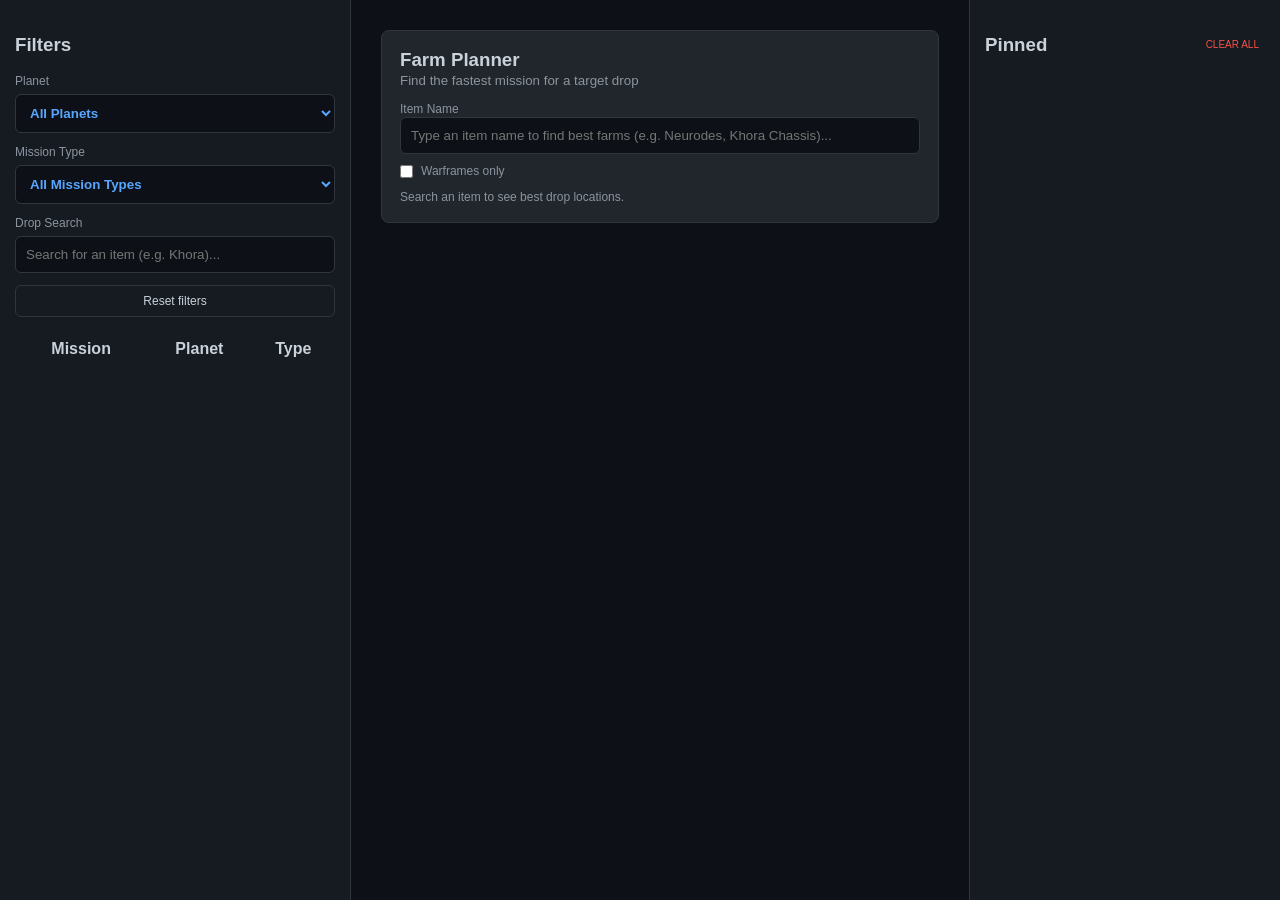
==== index.html @ 7a79e1da "Add warframe-only planner search toggle" ====
<!DOCTYPE html>
<html lang="en">
<head>
  <meta charset="UTF-8">
  <meta name="viewport" content="width=device-width, initial-scale=1.0">
  <title>Warframe Drop Explorer</title>

  <script src="https://code.jquery.com/jquery-3.6.0.min.js"></script>
  <link rel="stylesheet" href="https://cdn.datatables.net/1.13.6/css/jquery.dataTables.min.css">
  <script src="https://cdn.datatables.net/1.13.6/js/jquery.dataTables.min.js"></script>

  <link rel="stylesheet" href="style.css">
</head>
<body>
  <aside class="panel-left">
    <h3>Filters</h3>

    <label for="planetFilter" class="input-label">Planet</label>
    <select id="planetFilter">
      <option value="All">All Planets</option>
    </select>

    <label for="typeFilter" class="input-label">Mission Type</label>
    <select id="typeFilter">
      <option value="All">All Mission Types</option>
    </select>

    <label for="itemSearch" class="input-label">Drop Search</label>
    <input
      type="text"
      id="itemSearch"
      class="search-input"
      placeholder="Search for an item (e.g. Khora)..."
    >
    <button id="resetFilters" class="secondary-btn">Reset filters</button>
    <div id="resultCount" class="result-count"></div>

    <table id="locationTable" class="display location-table">
      <thead>
        <tr>
          <th>Mission</th>
          <th>Planet</th>
          <th>Type</th>
        </tr>
      </thead>
      <tbody></tbody>
    </table>
  </aside>

  <main class="panel-main">
    <div class="planner-card">
      <div class="planner-header">
        <h3>Farm Planner</h3>
        <small>Find the fastest mission for a target drop</small>
      </div>
      <label for="plannerSearch" class="input-label">Item Name</label>
      <input
        type="text"
        id="plannerSearch"
        class="search-input"
        placeholder="Type an item name to find best farms (e.g. Neurodes, Khora Chassis)..."
      >
      <label class="toggle-row">
        <input type="checkbox" id="plannerWarframeOnly">
        <span>Warframes only</span>
      </label>
      <div id="plannerResults" class="planner-results">
        <div class="empty-msg">Search an item to see best drop locations.</div>
      </div>
    </div>

    <div id="missionCard" class="mission-card">
      <button id="mainPinBtn" class="pin-btn">☆</button>

      <div id="cardCategory" class="card-category"></div>
      <h2 id="cardTitle" class="card-title"></h2>
      <div id="missionProgress" class="mission-progress"></div>

      <div id="guideAnchor"></div>
      <div id="rotNav" class="rot-nav"></div>

      <h3 class="section-label accent">LOOT POOL</h3>
      <table class="drop-table">
        <tbody id="cardDrops"></tbody>
      </table>
      <div id="paginationAnchor"></div>

      <div class="obtained-section">
        <div class="obtained-header">
          <h3 class="section-label success">✔ OBTAINED</h3>
          <label class="hide-toggle">
            <input type="checkbox" id="hideObtained">
            Hide
          </label>
        </div>

        <table class="drop-table" id="obtainedTable">
          <tbody id="obtainedDrops"></tbody>
        </table>
      </div>
    </div>
  </main>

  <aside class="panel-right">
    <div class="pinned-header">
      <h3>Pinned</h3>
      <button id="clearPins" class="clear-btn">CLEAR ALL</button>
    </div>
    <div id="pinnedList"></div>
  </aside>

  <script src="script.js"></script>
</body>
</html>
---- style.css ----
:root {
  --bg: #0d1117;
  --sidebar: #161b22;
  --card: #21262d;
  --accent: #58a6ff;
  --text: #c9d1d9;
  --border: #30363d;
  --pin: #f2ce5a;
  --rare: #f2ce5a;
  --uncommon: #c678dd;
  --common: #98c379;
  --success: #3fb950;
  --danger: #f85149;
}

body {
  margin: 0;
  display: flex;
  height: 100vh;
  overflow: hidden;
  font-family: -apple-system, BlinkMacSystemFont, "Segoe UI", Roboto, sans-serif;
  background: var(--bg);
  color: var(--text);
}

.panel-left,
.panel-right {
  padding: 15px;
  background: var(--sidebar);
}

.panel-left {
  width: 320px;
  display: flex;
  flex-direction: column;
  border-right: 1px solid var(--border);
}

.panel-main {
  flex: 1;
  display: flex;
  flex-direction: column;
  gap: 20px;
  padding: 30px;
  overflow-y: auto;
  background: var(--bg);
}

.panel-right {
  width: 280px;
  overflow-y: auto;
  border-left: 1px solid var(--border);
}

select,
.search-input {
  box-sizing: border-box;
  width: 100%;
  margin-bottom: 12px;
  padding: 10px;
  border: 1px solid var(--border);
  border-radius: 6px;
  background: var(--bg);
}

.input-label {
  margin-bottom: 6px;
  color: #8b949e;
  font-size: 12px;
}

select {
  color: var(--accent);
  font-weight: 700;
  cursor: pointer;
}

.search-input {
  color: #fff;
}

.search-input:focus {
  outline: none;
  border-color: var(--accent);
}

.secondary-btn {
  margin-bottom: 10px;
  padding: 8px 10px;
  border: 1px solid var(--border);
  border-radius: 6px;
  background: transparent;
  color: var(--text);
  font-size: 12px;
  cursor: pointer;
}

.secondary-btn:hover {
  border-color: var(--accent);
}

.result-count {
  margin-bottom: 10px;
  color: #8b949e;
  font-size: 12px;
}

.location-table {
  width: 100%;
}

.mission-card {
  position: relative;
  display: none;
  padding: 25px;
  border: 1px solid var(--border);
  border-radius: 8px;
  background: var(--card);
}

.card-category {
  font-size: 11px;
  text-transform: uppercase;
  letter-spacing: 1px;
  color: #8b949e;
}

.card-title {
  margin: 5px 0 15px;
  color: #fff;
}

.section-label {
  margin-bottom: 10px;
  font-size: 12px;
}

.section-label.accent {
  color: var(--accent);
}

.section-label.success {
  color: var(--success);
}

.obtained-section {
  margin-top: 20px;
  padding-top: 20px;
  border-top: 1px solid var(--border);
}

.obtained-header,
.pinned-header {
  display: flex;
  align-items: center;
  justify-content: space-between;
}

.hide-toggle {
  font-size: 11px;
  color: #8b949e;
  cursor: pointer;
}

.pin-btn {
  position: absolute;
  top: 20px;
  right: 20px;
  padding: 5px 12px;
  border: 1px solid var(--border);
  border-radius: 5px;
  background: none;
  color: var(--text);
  font-size: 18px;
  cursor: pointer;
}

.pin-btn.active {
  border-color: var(--pin);
  color: var(--pin);
}

.drop-table {
  width: 100%;
  margin-top: 10px;
  border-collapse: collapse;
}

.drop-table tr {
  cursor: pointer;
  border-bottom: 1px solid var(--border);
}

.drop-table tr:hover {
  background: rgb(255 255 255 / 3%);
}

.drop-table td {
  padding: 12px 10px;
  font-size: 14px;
}

.action-icon {
  width: 30px;
  text-align: center;
  font-weight: 700;
}

.rare {
  color: var(--rare);
  font-weight: 700;
}

.uncommon {
  color: var(--uncommon);
}

.common {
  color: var(--common);
}

.rot-nav {
  margin-bottom: 20px;
}

.rot-btn {
  margin-right: 8px;
  padding: 6px 16px;
  border: 1px solid var(--border);
  border-radius: 4px;
  background: #30363d;
  color: var(--text);
  font-size: 12px;
  cursor: pointer;
}

.rot-btn.active {
  border-color: var(--accent);
  background: var(--accent);
  color: #fff;
}

.rotation-guide {
  margin-bottom: 20px;
  padding: 10px;
  border: 1px solid rgb(88 166 255 / 20%);
  border-left: 3px solid var(--accent);
  border-radius: 4px;
  background: rgb(88 166 255 / 5%);
  font-size: 13px;
}

.clear-btn {
  border: none;
  background: none;
  color: var(--danger);
  font-size: 10px;
  cursor: pointer;
}

.pinned-item {
  display: flex;
  align-items: center;
  justify-content: space-between;
  margin-bottom: 8px;
  padding: 10px;
  border: 1px solid var(--border);
  border-radius: 6px;
  background: var(--card);
  font-size: 12px;
  cursor: pointer;
}

.pinned-item:hover {
  border-color: var(--accent);
}

.dataTables_wrapper .dataTables_filter {
  float: none;
  text-align: left;
}

.dataTables_filter input {
  width: 100% !important;
  margin: 10px 0 !important;
  padding: 8px !important;
  border: 1px solid var(--border) !important;
  border-radius: 6px !important;
  background: var(--bg) !important;
  color: #fff !important;
}

table.dataTable.no-footer {
  border-bottom: 1px solid var(--border);
}

.drop-pagination {
  display: flex;
  justify-content: center;
  gap: 5px;
  margin-top: 15px;
  padding-bottom: 10px;
}

.page-btn {
  padding: 4px 10px;
  border: 1px solid var(--border);
  border-radius: 4px;
  background: var(--sidebar);
  color: var(--text);
  font-size: 11px;
  cursor: pointer;
  transition: border-color 0.2s;
}

.page-btn:hover {
  border-color: var(--accent);
}

.page-btn.active {
  border-color: var(--accent);
  background: var(--accent);
  color: #fff;
}

.planner-card {
  padding: 18px;
  border: 1px solid var(--border);
  border-radius: 8px;
  background: var(--card);
}

.planner-header {
  margin-bottom: 10px;
}

.planner-header h3 {
  margin: 0;
}

.planner-header small {
  color: #8b949e;
}

.planner-results {
  display: grid;
  gap: 8px;
  max-height: 260px;
  overflow-y: auto;
}

.toggle-row {
  display: flex;
  align-items: center;
  gap: 8px;
  margin: -2px 0 12px;
  color: #8b949e;
  font-size: 12px;
  cursor: pointer;
}

.toggle-row input {
  margin: 0;
}

.planner-section-title {
  margin: 4px 0;
  color: var(--accent);
  font-size: 12px;
  font-weight: 700;
  text-transform: uppercase;
  letter-spacing: 0.5px;
}

.planner-row {
  display: flex;
  align-items: center;
  justify-content: space-between;
  width: 100%;
  padding: 10px;
  border: 1px solid var(--border);
  border-radius: 6px;
  background: rgb(255 255 255 / 2%);
  color: var(--text);
  text-align: left;
  cursor: pointer;
}

.planner-row:hover {
  border-color: var(--accent);
}

.planner-row strong {
  display: block;
  margin-bottom: 4px;
}

.planner-row small {
  color: #8b949e;
}

.planner-metrics {
  display: grid;
  gap: 3px;
  text-align: right;
  font-size: 12px;
}

.planner-metrics .chance {
  color: var(--success);
  font-weight: 700;
}

.mission-progress {
  display: flex;
  justify-content: space-between;
  margin: 10px 0 14px;
  padding: 8px 10px;
  border: 1px solid rgb(63 185 80 / 35%);
  border-radius: 6px;
  background: rgb(63 185 80 / 10%);
  color: #9fe7aa;
  font-size: 12px;
}

.empty-msg,
.empty-pins {
  color: #8b949e;
  font-size: 12px;
}

.toast {
  position: fixed;
  right: 24px;
  bottom: 24px;
  z-index: 1000;
  padding: 10px 14px;
  border: 1px solid var(--accent);
  border-radius: 6px;
  background: #0f2033;
  color: #d4e9ff;
  opacity: 0;
  transform: translateY(8px);
  transition: opacity 0.2s ease, transform 0.2s ease;
  pointer-events: none;
  font-size: 12px;
}

.toast.show {
  opacity: 1;
  transform: translateY(0);
}
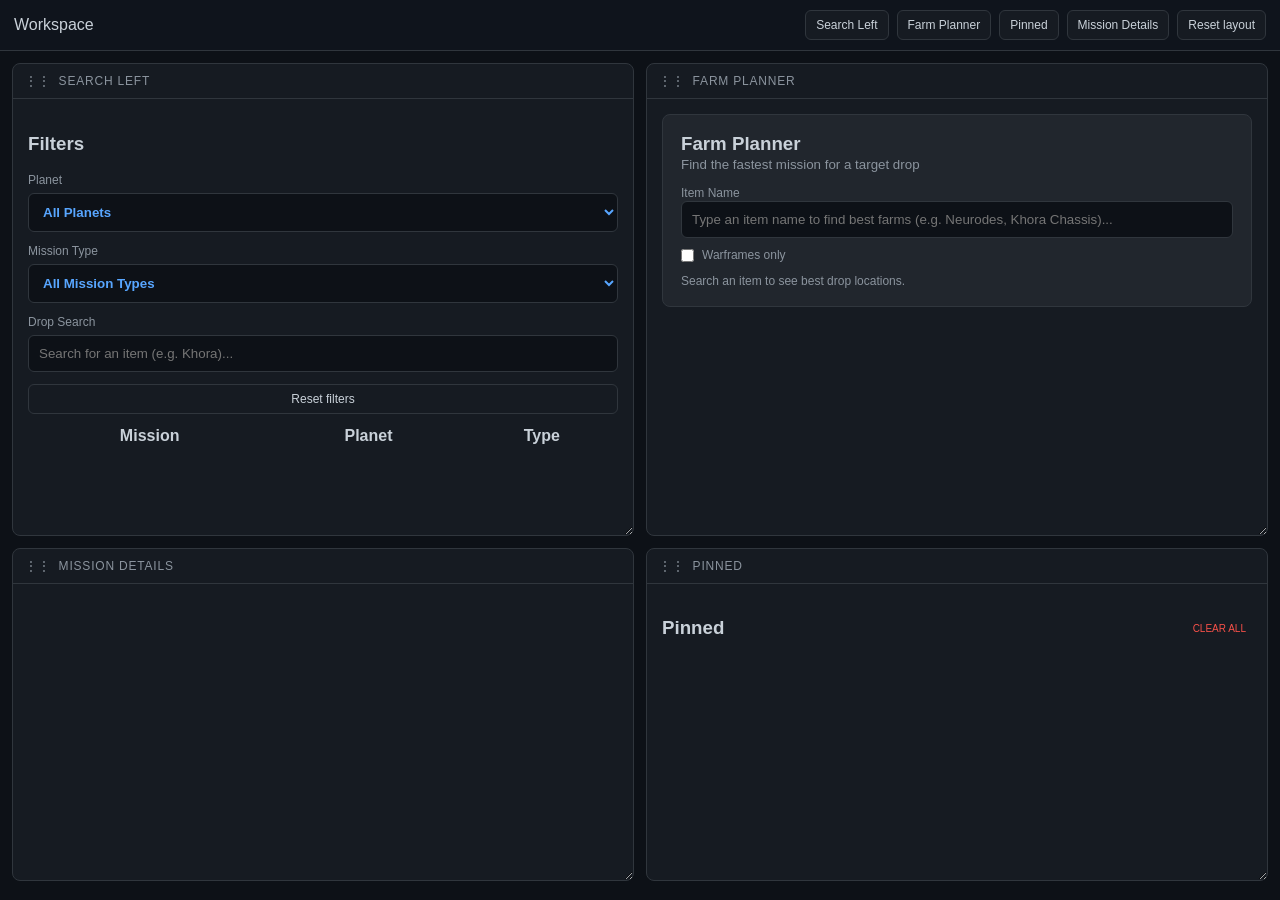
==== commit 5b44e3ef: "Add movable, resizable, and hideable workspace sections" ====
--- a/index.html
+++ b/index.html
@@ -12,102 +12,129 @@
   <link rel="stylesheet" href="style.css">
 </head>
 <body>
-  <aside class="panel-left">
-    <h3>Filters</h3>
+  <div class="layout-toolbar">
+    <div class="layout-title">Workspace</div>
+    <div class="layout-controls">
+      <button class="layout-toggle-btn" data-target="searchSection">Search Left</button>
+      <button class="layout-toggle-btn" data-target="plannerSection">Farm Planner</button>
+      <button class="layout-toggle-btn" data-target="pinnedSection">Pinned</button>
+      <button class="layout-toggle-btn" data-target="missionSection">Mission Details</button>
+      <button id="resetLayoutBtn" class="secondary-btn">Reset layout</button>
+    </div>
+  </div>
 
-    <label for="planetFilter" class="input-label">Planet</label>
-    <select id="planetFilter">
-      <option value="All">All Planets</option>
-    </select>
+  <div id="workspaceGrid" class="workspace-grid">
+    <section id="searchSection" class="dock-panel" draggable="true">
+      <div class="dock-header"><span class="drag-handle">⋮⋮</span>Search left</div>
+      <div class="dock-content panel-left">
+        <h3>Filters</h3>
 
-    <label for="typeFilter" class="input-label">Mission Type</label>
-    <select id="typeFilter">
-      <option value="All">All Mission Types</option>
-    </select>
+        <label for="planetFilter" class="input-label">Planet</label>
+        <select id="planetFilter">
+          <option value="All">All Planets</option>
+        </select>
 
-    <label for="itemSearch" class="input-label">Drop Search</label>
-    <input
-      type="text"
-      id="itemSearch"
-      class="search-input"
-      placeholder="Search for an item (e.g. Khora)..."
-    >
-    <button id="resetFilters" class="secondary-btn">Reset filters</button>
-    <div id="resultCount" class="result-count"></div>
+        <label for="typeFilter" class="input-label">Mission Type</label>
+        <select id="typeFilter">
+          <option value="All">All Mission Types</option>
+        </select>
 
-    <table id="locationTable" class="display location-table">
-      <thead>
-        <tr>
-          <th>Mission</th>
-          <th>Planet</th>
-          <th>Type</th>
-        </tr>
-      </thead>
-      <tbody></tbody>
-    </table>
-  </aside>
+        <label for="itemSearch" class="input-label">Drop Search</label>
+        <input
+          type="text"
+          id="itemSearch"
+          class="search-input"
+          placeholder="Search for an item (e.g. Khora)..."
+        >
+        <button id="resetFilters" class="secondary-btn">Reset filters</button>
+        <div id="resultCount" class="result-count"></div>
 
-  <main class="panel-main">
-    <div class="planner-card">
-      <div class="planner-header">
-        <h3>Farm Planner</h3>
-        <small>Find the fastest mission for a target drop</small>
-      </div>
-      <label for="plannerSearch" class="input-label">Item Name</label>
-      <input
-        type="text"
-        id="plannerSearch"
-        class="search-input"
-        placeholder="Type an item name to find best farms (e.g. Neurodes, Khora Chassis)..."
-      >
-      <label class="toggle-row">
-        <input type="checkbox" id="plannerWarframeOnly">
-        <span>Warframes only</span>
-      </label>
-      <div id="plannerResults" class="planner-results">
-        <div class="empty-msg">Search an item to see best drop locations.</div>
-      </div>
-    </div>
-
-    <div id="missionCard" class="mission-card">
-      <button id="mainPinBtn" class="pin-btn">☆</button>
-
-      <div id="cardCategory" class="card-category"></div>
-      <h2 id="cardTitle" class="card-title"></h2>
-      <div id="missionProgress" class="mission-progress"></div>
-
-      <div id="guideAnchor"></div>
-      <div id="rotNav" class="rot-nav"></div>
-
-      <h3 class="section-label accent">LOOT POOL</h3>
-      <table class="drop-table">
-        <tbody id="cardDrops"></tbody>
-      </table>
-      <div id="paginationAnchor"></div>
-
-      <div class="obtained-section">
-        <div class="obtained-header">
-          <h3 class="section-label success">✔ OBTAINED</h3>
-          <label class="hide-toggle">
-            <input type="checkbox" id="hideObtained">
-            Hide
-          </label>
-        </div>
-
-        <table class="drop-table" id="obtainedTable">
-          <tbody id="obtainedDrops"></tbody>
+        <table id="locationTable" class="display location-table">
+          <thead>
+            <tr>
+              <th>Mission</th>
+              <th>Planet</th>
+              <th>Type</th>
+            </tr>
+          </thead>
+          <tbody></tbody>
         </table>
       </div>
-    </div>
-  </main>
+    </section>
 
-  <aside class="panel-right">
-    <div class="pinned-header">
-      <h3>Pinned</h3>
-      <button id="clearPins" class="clear-btn">CLEAR ALL</button>
-    </div>
-    <div id="pinnedList"></div>
-  </aside>
+    <section id="plannerSection" class="dock-panel" draggable="true">
+      <div class="dock-header"><span class="drag-handle">⋮⋮</span>Farm planner</div>
+      <div class="dock-content panel-main">
+        <div class="planner-card">
+          <div class="planner-header">
+            <h3>Farm Planner</h3>
+            <small>Find the fastest mission for a target drop</small>
+          </div>
+          <label for="plannerSearch" class="input-label">Item Name</label>
+          <input
+            type="text"
+            id="plannerSearch"
+            class="search-input"
+            placeholder="Type an item name to find best farms (e.g. Neurodes, Khora Chassis)..."
+          >
+          <label class="toggle-row">
+            <input type="checkbox" id="plannerWarframeOnly">
+            <span>Warframes only</span>
+          </label>
+          <div id="plannerResults" class="planner-results">
+            <div class="empty-msg">Search an item to see best drop locations.</div>
+          </div>
+        </div>
+      </div>
+    </section>
+
+    <section id="missionSection" class="dock-panel" draggable="true">
+      <div class="dock-header"><span class="drag-handle">⋮⋮</span>Mission details</div>
+      <div class="dock-content panel-main">
+        <div id="missionCard" class="mission-card">
+          <button id="mainPinBtn" class="pin-btn">☆</button>
+
+          <div id="cardCategory" class="card-category"></div>
+          <h2 id="cardTitle" class="card-title"></h2>
+          <div id="missionProgress" class="mission-progress"></div>
+
+          <div id="guideAnchor"></div>
+          <div id="rotNav" class="rot-nav"></div>
+
+          <h3 class="section-label accent">LOOT POOL</h3>
+          <table class="drop-table">
+            <tbody id="cardDrops"></tbody>
+          </table>
+          <div id="paginationAnchor"></div>
+
+          <div class="obtained-section">
+            <div class="obtained-header">
+              <h3 class="section-label success">✔ OBTAINED</h3>
+              <label class="hide-toggle">
+                <input type="checkbox" id="hideObtained">
+                Hide
+              </label>
+            </div>
+
+            <table class="drop-table" id="obtainedTable">
+              <tbody id="obtainedDrops"></tbody>
+            </table>
+          </div>
+        </div>
+      </div>
+    </section>
+
+    <section id="pinnedSection" class="dock-panel" draggable="true">
+      <div class="dock-header"><span class="drag-handle">⋮⋮</span>Pinned</div>
+      <div class="dock-content panel-right">
+        <div class="pinned-header">
+          <h3>Pinned</h3>
+          <button id="clearPins" class="clear-btn">CLEAR ALL</button>
+        </div>
+        <div id="pinnedList"></div>
+      </div>
+    </section>
+  </div>
 
   <script src="script.js"></script>
 </body>
--- a/style.css
+++ b/style.css
@@ -15,41 +15,104 @@
 
 body {
   margin: 0;
-  display: flex;
-  height: 100vh;
+  height: 100dvh;
   overflow: hidden;
   font-family: -apple-system, BlinkMacSystemFont, "Segoe UI", Roboto, sans-serif;
   background: var(--bg);
   color: var(--text);
 }
 
+.layout-toolbar {
+  display: flex;
+  align-items: center;
+  justify-content: space-between;
+  gap: 10px;
+  padding: 10px 14px;
+  border-bottom: 1px solid var(--border);
+  background: #0f141c;
+}
+
+.layout-controls {
+  display: flex;
+  flex-wrap: wrap;
+  gap: 8px;
+}
+
+.layout-toggle-btn,
+.secondary-btn {
+  padding: 7px 10px;
+  border: 1px solid var(--border);
+  border-radius: 6px;
+  background: var(--sidebar);
+  color: var(--text);
+  font-size: 12px;
+  cursor: pointer;
+}
+
+.layout-toggle-btn.is-hidden {
+  opacity: 0.55;
+}
+
+.workspace-grid {
+  display: grid;
+  grid-template-columns: repeat(2, minmax(300px, 1fr));
+  gap: 12px;
+  height: calc(100dvh - 58px);
+  padding: 12px;
+  box-sizing: border-box;
+}
+
+.dock-panel {
+  min-height: 260px;
+  display: flex;
+  flex-direction: column;
+  border: 1px solid var(--border);
+  border-radius: 8px;
+  overflow: hidden;
+  background: var(--sidebar);
+  resize: both;
+}
+
+.dock-panel.hidden-section {
+  display: none;
+}
+
+.dock-panel.dragging {
+  opacity: 0.45;
+}
+
+.dock-header {
+  display: flex;
+  align-items: center;
+  gap: 8px;
+  padding: 10px 12px;
+  border-bottom: 1px solid var(--border);
+  color: #8b949e;
+  font-size: 12px;
+  text-transform: uppercase;
+  letter-spacing: 0.8px;
+}
+
+.drag-handle {
+  cursor: grab;
+}
+
+.dock-content {
+  height: 100%;
+  overflow: auto;
+}
+
 .panel-left,
-.panel-right {
+.panel-right,
+.panel-main {
   padding: 15px;
-  background: var(--sidebar);
-}
-
-.panel-left {
-  width: 320px;
+  background: transparent;
+}
+
+.panel-left,
+.panel-main {
   display: flex;
   flex-direction: column;
-  border-right: 1px solid var(--border);
-}
-
-.panel-main {
-  flex: 1;
-  display: flex;
-  flex-direction: column;
-  gap: 20px;
-  padding: 30px;
-  overflow-y: auto;
-  background: var(--bg);
-}
-
-.panel-right {
-  width: 280px;
-  overflow-y: auto;
-  border-left: 1px solid var(--border);
 }
 
 select,
@@ -84,29 +147,125 @@
   border-color: var(--accent);
 }
 
-.secondary-btn {
+.result-count {
   margin-bottom: 10px;
-  padding: 8px 10px;
-  border: 1px solid var(--border);
-  border-radius: 6px;
-  background: transparent;
-  color: var(--text);
-  font-size: 12px;
-  cursor: pointer;
-}
-
+  color: #8b949e;
+  font-size: 12px;
+}
+
+.location-table {
+  width: 100%;
+}
+
+.planner-card {
+  border: 1px solid var(--border);
+  border-radius: 8px;
+  background: var(--card);
+  padding: 18px;
+}
+
+.planner-header {
+  margin-bottom: 10px;
+}
+
+.planner-header h3 {
+  margin: 0;
+}
+
+.planner-header small,
+.planner-row small {
+  color: #8b949e;
+}
+
+.toggle-row {
+  display: flex;
+  align-items: center;
+  gap: 8px;
+  margin: -2px 0 12px;
+  color: #8b949e;
+  font-size: 12px;
+  cursor: pointer;
+}
+
+.toggle-row input {
+  margin: 0;
+}
+
+.planner-results {
+  display: grid;
+  gap: 8px;
+  max-height: 260px;
+  overflow-y: auto;
+}
+
+.planner-section-title {
+  margin: 4px 0;
+  color: var(--accent);
+  font-size: 12px;
+  font-weight: 700;
+  text-transform: uppercase;
+  letter-spacing: 0.5px;
+}
+
+.planner-part-card {
+  display: grid;
+  gap: 6px;
+}
+
+.planner-alt-label {
+  display: grid;
+  gap: 6px;
+  color: #8b949e;
+  font-size: 11px;
+}
+
+.planner-alt-select {
+  width: 100%;
+  padding: 8px;
+  border: 1px solid var(--border);
+  border-radius: 6px;
+  background: var(--bg);
+  color: var(--text);
+  font-size: 12px;
+}
+
+.planner-row {
+  display: flex;
+  align-items: center;
+  justify-content: space-between;
+  gap: 10px;
+  width: 100%;
+  padding: 10px;
+  border: 1px solid var(--border);
+  border-radius: 6px;
+  background: rgb(255 255 255 / 2%);
+  color: var(--text);
+  text-align: left;
+  cursor: pointer;
+}
+
+.planner-row:hover,
+.pinned-item:hover,
+.page-btn:hover,
 .secondary-btn:hover {
   border-color: var(--accent);
 }
 
-.result-count {
-  margin-bottom: 10px;
-  color: #8b949e;
-  font-size: 12px;
-}
-
-.location-table {
-  width: 100%;
+.planner-row strong {
+  display: block;
+  margin-bottom: 4px;
+}
+
+.planner-metrics {
+  display: grid;
+  gap: 3px;
+  text-align: right;
+  font-size: 12px;
+}
+
+.planner-metrics .chance {
+  color: var(--success);
+  font-weight: 700;
 }
 
 .mission-card {
@@ -128,6 +287,18 @@
 .card-title {
   margin: 5px 0 15px;
   color: #fff;
+}
+
+.mission-progress {
+  display: flex;
+  justify-content: space-between;
+  margin: 10px 0 14px;
+  padding: 8px 10px;
+  border: 1px solid rgb(63 185 80 / 35%);
+  border-radius: 6px;
+  background: rgb(63 185 80 / 10%);
+  color: #9fe7aa;
+  font-size: 12px;
 }
 
 .section-label {
@@ -234,20 +405,11 @@
   cursor: pointer;
 }
 
-.rot-btn.active {
+.rot-btn.active,
+.page-btn.active {
   border-color: var(--accent);
   background: var(--accent);
   color: #fff;
-}
-
-.rotation-guide {
-  margin-bottom: 20px;
-  padding: 10px;
-  border: 1px solid rgb(88 166 255 / 20%);
-  border-left: 3px solid var(--accent);
-  border-radius: 4px;
-  background: rgb(88 166 255 / 5%);
-  font-size: 13px;
 }
 
 .clear-btn {
@@ -269,10 +431,6 @@
   background: var(--card);
   font-size: 12px;
   cursor: pointer;
-}
-
-.pinned-item:hover {
-  border-color: var(--accent);
 }
 
 .dataTables_wrapper .dataTables_filter {
@@ -310,117 +468,6 @@
   color: var(--text);
   font-size: 11px;
   cursor: pointer;
-  transition: border-color 0.2s;
-}
-
-.page-btn:hover {
-  border-color: var(--accent);
-}
-
-.page-btn.active {
-  border-color: var(--accent);
-  background: var(--accent);
-  color: #fff;
-}
-
-.planner-card {
-  padding: 18px;
-  border: 1px solid var(--border);
-  border-radius: 8px;
-  background: var(--card);
-}
-
-.planner-header {
-  margin-bottom: 10px;
-}
-
-.planner-header h3 {
-  margin: 0;
-}
-
-.planner-header small {
-  color: #8b949e;
-}
-
-.planner-results {
-  display: grid;
-  gap: 8px;
-  max-height: 260px;
-  overflow-y: auto;
-}
-
-.toggle-row {
-  display: flex;
-  align-items: center;
-  gap: 8px;
-  margin: -2px 0 12px;
-  color: #8b949e;
-  font-size: 12px;
-  cursor: pointer;
-}
-
-.toggle-row input {
-  margin: 0;
-}
-
-.planner-section-title {
-  margin: 4px 0;
-  color: var(--accent);
-  font-size: 12px;
-  font-weight: 700;
-  text-transform: uppercase;
-  letter-spacing: 0.5px;
-}
-
-.planner-row {
-  display: flex;
-  align-items: center;
-  justify-content: space-between;
-  width: 100%;
-  padding: 10px;
-  border: 1px solid var(--border);
-  border-radius: 6px;
-  background: rgb(255 255 255 / 2%);
-  color: var(--text);
-  text-align: left;
-  cursor: pointer;
-}
-
-.planner-row:hover {
-  border-color: var(--accent);
-}
-
-.planner-row strong {
-  display: block;
-  margin-bottom: 4px;
-}
-
-.planner-row small {
-  color: #8b949e;
-}
-
-.planner-metrics {
-  display: grid;
-  gap: 3px;
-  text-align: right;
-  font-size: 12px;
-}
-
-.planner-metrics .chance {
-  color: var(--success);
-  font-weight: 700;
-}
-
-.mission-progress {
-  display: flex;
-  justify-content: space-between;
-  margin: 10px 0 14px;
-  padding: 8px 10px;
-  border: 1px solid rgb(63 185 80 / 35%);
-  border-radius: 6px;
-  background: rgb(63 185 80 / 10%);
-  color: #9fe7aa;
-  font-size: 12px;
 }
 
 .empty-msg,
@@ -450,3 +497,10 @@
   opacity: 1;
   transform: translateY(0);
 }
+
+@media (max-width: 1100px) {
+  .workspace-grid {
+    grid-template-columns: 1fr;
+    height: calc(100dvh - 95px);
+  }
+}
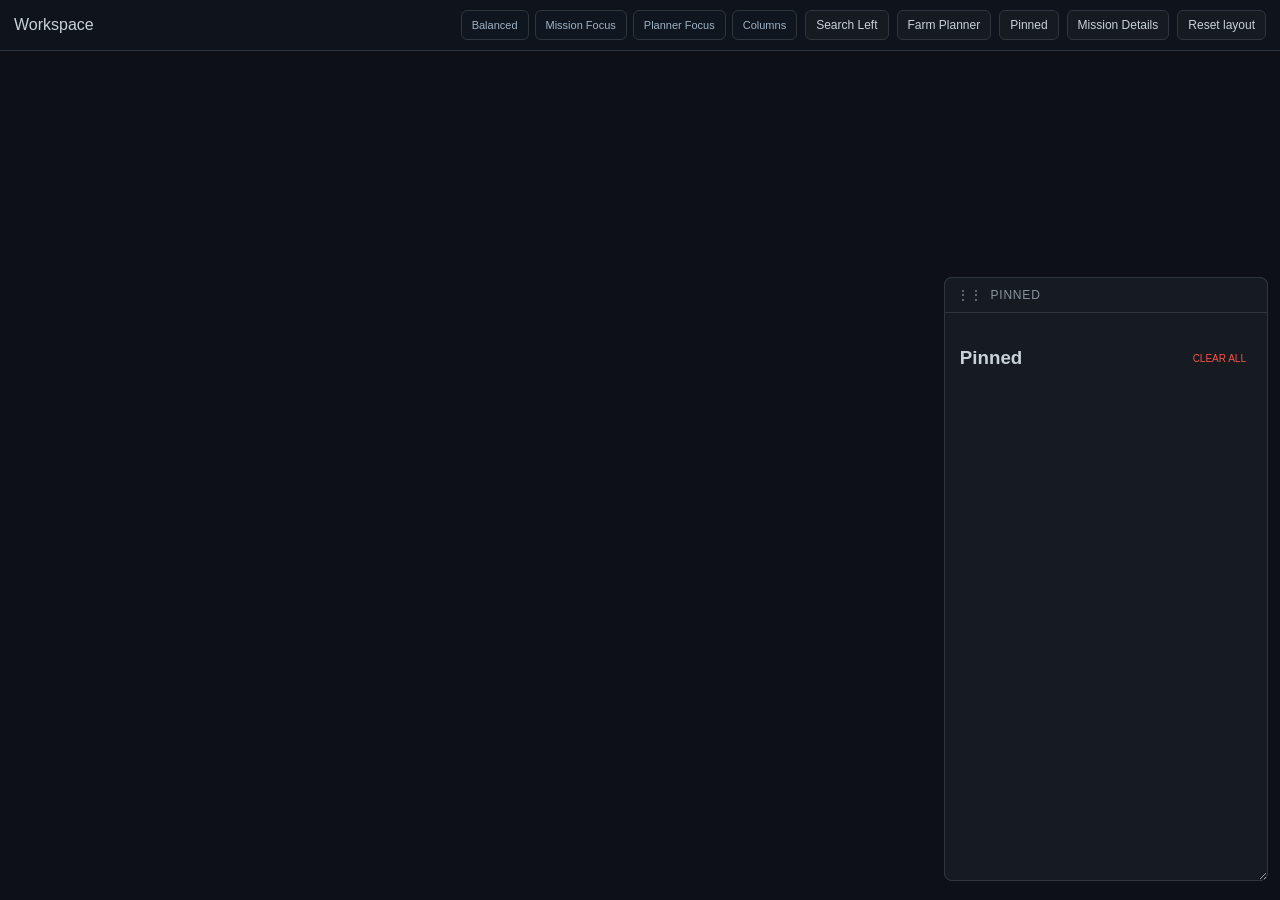
==== commit 7b7fd358: "Add grid layout presets with hover preview and better drop targets" ====
--- a/index.html
+++ b/index.html
@@ -15,6 +15,12 @@
   <div class="layout-toolbar">
     <div class="layout-title">Workspace</div>
     <div class="layout-controls">
+      <div class="layout-presets" aria-label="Grid layouts">
+        <button class="layout-preset-btn" data-layout="balanced" title="Balanced 2x2">Balanced</button>
+        <button class="layout-preset-btn" data-layout="mission-focus" title="Mission details focus">Mission Focus</button>
+        <button class="layout-preset-btn" data-layout="planner-focus" title="Farm planner focus">Planner Focus</button>
+        <button class="layout-preset-btn" data-layout="columns" title="Column layout">Columns</button>
+      </div>
       <button class="layout-toggle-btn" data-target="searchSection">Search Left</button>
       <button class="layout-toggle-btn" data-target="plannerSection">Farm Planner</button>
       <button class="layout-toggle-btn" data-target="pinnedSection">Pinned</button>
--- a/style.css
+++ b/style.css
@@ -38,6 +38,11 @@
   gap: 8px;
 }
 
+.layout-presets {
+  display: flex;
+  gap: 6px;
+}
+
 .layout-toggle-btn,
 .secondary-btn {
   padding: 7px 10px;
@@ -47,6 +52,22 @@
   color: var(--text);
   font-size: 12px;
   cursor: pointer;
+}
+
+.layout-preset-btn {
+  padding: 7px 10px;
+  border: 1px solid var(--border);
+  border-radius: 6px;
+  background: #10161f;
+  color: #9fb2c4;
+  font-size: 11px;
+  cursor: pointer;
+}
+
+.layout-preset-btn.active {
+  border-color: var(--accent);
+  color: #dbeeff;
+  background: rgb(88 166 255 / 18%);
 }
 
 .layout-toggle-btn.is-hidden {
@@ -81,6 +102,11 @@
   opacity: 0.45;
 }
 
+.dock-panel.drop-target {
+  border: 2px dashed var(--accent);
+  background: rgb(88 166 255 / 8%);
+}
+
 .dock-header {
   display: flex;
   align-items: center;
@@ -100,6 +126,55 @@
 .dock-content {
   height: 100%;
   overflow: auto;
+}
+
+#searchSection {
+  grid-area: search;
+}
+
+#plannerSection {
+  grid-area: planner;
+}
+
+#missionSection {
+  grid-area: mission;
+}
+
+#pinnedSection {
+  grid-area: pinned;
+}
+
+.workspace-grid.layout-balanced {
+  grid-template-columns: repeat(2, minmax(300px, 1fr));
+  grid-template-areas:
+    "search planner"
+    "mission pinned";
+}
+
+.workspace-grid.layout-mission-focus {
+  grid-template-columns: minmax(280px, 1fr) minmax(420px, 1.6fr);
+  grid-template-areas:
+    "search mission"
+    "planner mission"
+    "pinned mission";
+}
+
+.workspace-grid.layout-planner-focus {
+  grid-template-columns: minmax(280px, 1.4fr) minmax(300px, 1fr);
+  grid-template-areas:
+    "planner mission"
+    "planner search"
+    "planner pinned";
+}
+
+.workspace-grid.layout-columns {
+  grid-template-columns: repeat(4, minmax(220px, 1fr));
+  grid-template-areas: "search planner mission pinned";
+}
+
+.workspace-grid[class*="preview-layout-"] .dock-panel {
+  outline: 2px solid rgb(88 166 255 / 35%);
+  outline-offset: -2px;
 }
 
 .panel-left,
@@ -502,5 +577,15 @@
   .workspace-grid {
     grid-template-columns: 1fr;
     height: calc(100dvh - 95px);
+    grid-template-areas:
+      "search"
+      "planner"
+      "mission"
+      "pinned" !important;
   }
-}
+
+  .layout-presets {
+    width: 100%;
+    flex-wrap: wrap;
+  }
+}
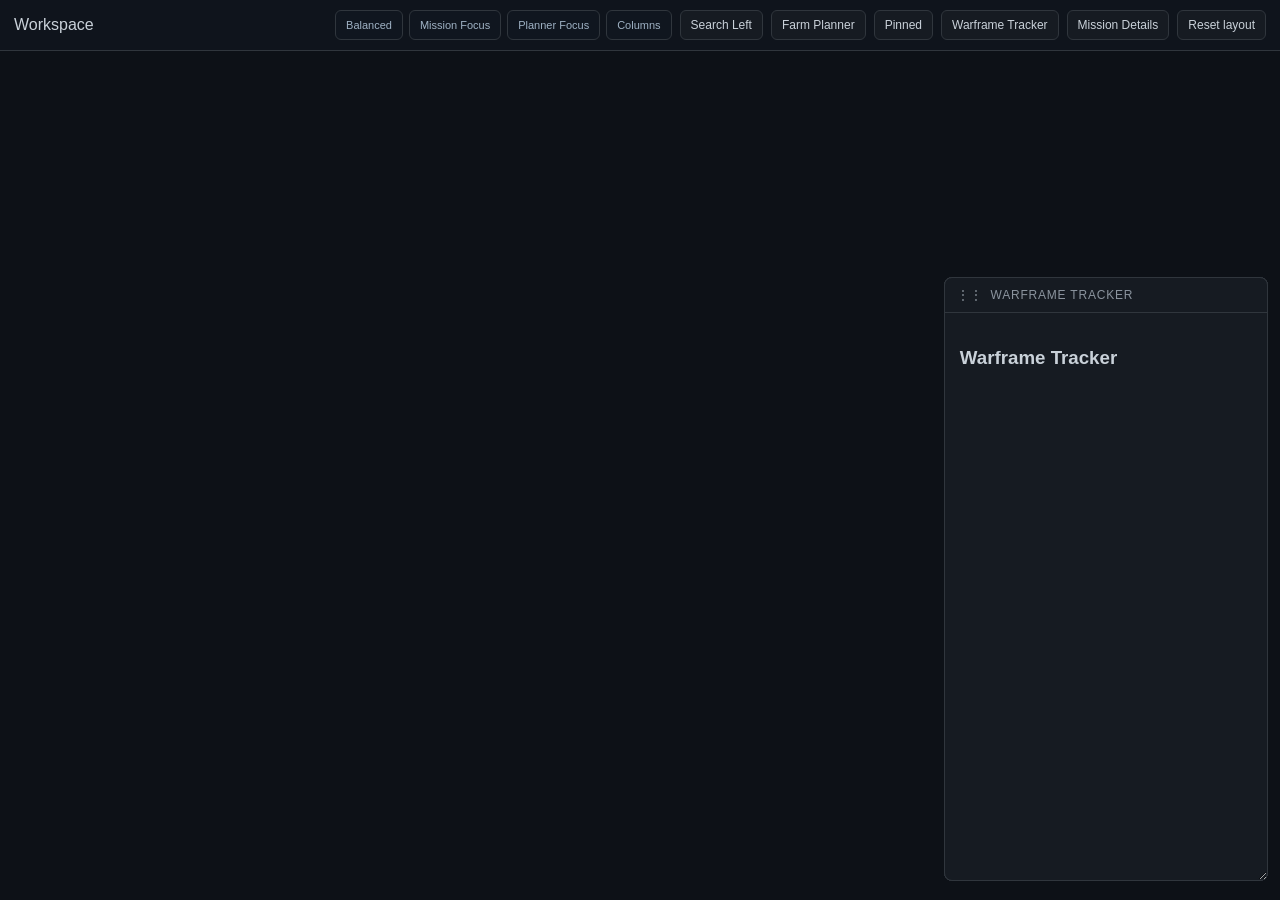
==== commit 30dba108: "Add dedicated Warframe tracker panel" ====
--- a/index.html
+++ b/index.html
@@ -24,6 +24,7 @@
       <button class="layout-toggle-btn" data-target="searchSection">Search Left</button>
       <button class="layout-toggle-btn" data-target="plannerSection">Farm Planner</button>
       <button class="layout-toggle-btn" data-target="pinnedSection">Pinned</button>
+      <button class="layout-toggle-btn" data-target="trackerSection">Warframe Tracker</button>
       <button class="layout-toggle-btn" data-target="missionSection">Mission Details</button>
       <button id="resetLayoutBtn" class="secondary-btn">Reset layout</button>
     </div>
@@ -108,6 +109,13 @@
           <div id="rotNav" class="rot-nav"></div>
 
           <h3 class="section-label accent">LOOT POOL</h3>
+          <div class="run-counter-controls">
+            <div id="runCounterLabel" class="run-counter-label">Completed runs: 0</div>
+            <div class="run-counter-actions">
+              <button id="addRunBtn" class="secondary-btn">+1 Run</button>
+              <button id="resetRunBtn" class="secondary-btn">Reset</button>
+            </div>
+          </div>
           <table class="drop-table">
             <tbody id="cardDrops"></tbody>
           </table>
@@ -140,6 +148,17 @@
         <div id="pinnedList"></div>
       </div>
     </section>
+
+    <section id="trackerSection" class="dock-panel" draggable="true">
+      <div class="dock-header"><span class="drag-handle">⋮⋮</span>Warframe tracker</div>
+      <div class="dock-content panel-right">
+        <div class="pinned-header">
+          <h3>Warframe Tracker</h3>
+          <span id="warframeTrackerCount" class="result-count"></span>
+        </div>
+        <div id="warframeTrackerList" class="warframe-tracker-list"></div>
+      </div>
+    </section>
   </div>
 
   <script src="script.js"></script>
--- a/style.css
+++ b/style.css
@@ -22,6 +22,32 @@
   color: var(--text);
 }
 
+* {
+  scrollbar-width: thin;
+  scrollbar-color: rgb(88 166 255 / 45%) transparent;
+}
+
+*::-webkit-scrollbar {
+  width: 9px;
+  height: 9px;
+}
+
+*::-webkit-scrollbar-track {
+  background: transparent;
+}
+
+*::-webkit-scrollbar-thumb {
+  border: 2px solid transparent;
+  border-radius: 999px;
+  background: rgb(88 166 255 / 35%);
+  background-clip: padding-box;
+}
+
+*::-webkit-scrollbar-thumb:hover {
+  background: rgb(88 166 255 / 60%);
+  background-clip: padding-box;
+}
+
 .layout-toolbar {
   display: flex;
   align-items: center;
@@ -107,6 +133,18 @@
   background: rgb(88 166 255 / 8%);
 }
 
+.grid-drop-preview {
+  display: none;
+  pointer-events: none;
+  border: 2px dashed rgb(88 166 255 / 75%);
+  border-radius: 8px;
+  background: rgb(88 166 255 / 10%);
+}
+
+.grid-drop-preview.active {
+  display: block;
+}
+
 .dock-header {
   display: flex;
   align-items: center;
@@ -144,32 +182,34 @@
   grid-area: pinned;
 }
 
+#trackerSection {
+  grid-area: tracker;
+}
+
 .workspace-grid.layout-balanced {
-  grid-template-columns: repeat(2, minmax(300px, 1fr));
+  grid-template-columns: repeat(3, minmax(280px, 1fr));
   grid-template-areas:
-    "search planner"
-    "mission pinned";
+    "search planner mission"
+    "pinned tracker mission";
 }
 
 .workspace-grid.layout-mission-focus {
-  grid-template-columns: minmax(280px, 1fr) minmax(420px, 1.6fr);
+  grid-template-columns: minmax(260px, 1fr) minmax(260px, 1fr) minmax(420px, 1.8fr);
   grid-template-areas:
-    "search mission"
-    "planner mission"
-    "pinned mission";
+    "search planner mission"
+    "pinned tracker mission";
 }
 
 .workspace-grid.layout-planner-focus {
-  grid-template-columns: minmax(280px, 1.4fr) minmax(300px, 1fr);
+  grid-template-columns: minmax(360px, 1.5fr) minmax(260px, 1fr) minmax(260px, 1fr);
   grid-template-areas:
-    "planner mission"
-    "planner search"
-    "planner pinned";
+    "planner mission search"
+    "planner pinned tracker";
 }
 
 .workspace-grid.layout-columns {
-  grid-template-columns: repeat(4, minmax(220px, 1fr));
-  grid-template-areas: "search planner mission pinned";
+  grid-template-columns: repeat(5, minmax(220px, 1fr));
+  grid-template-areas: "search planner mission pinned tracker";
 }
 
 .workspace-grid[class*="preview-layout-"] .dock-panel {
@@ -389,6 +429,24 @@
   color: var(--success);
 }
 
+.run-counter-controls {
+  display: flex;
+  align-items: center;
+  justify-content: space-between;
+  gap: 8px;
+  margin: -3px 0 8px;
+}
+
+.run-counter-label {
+  color: #8b949e;
+  font-size: 12px;
+}
+
+.run-counter-actions {
+  display: flex;
+  gap: 6px;
+}
+
 .obtained-section {
   margin-top: 20px;
   padding-top: 20px;
@@ -444,6 +502,18 @@
 .drop-table td {
   padding: 12px 10px;
   font-size: 14px;
+}
+
+.drop-chance-cell {
+  text-align: right;
+}
+
+.miss-rate {
+  display: block;
+  margin-top: 4px;
+  color: #8b949e;
+  font-size: 11px;
+  font-weight: 400;
 }
 
 .action-icon {
@@ -551,6 +621,16 @@
   font-size: 12px;
 }
 
+.warframe-tracker-list {
+  display: grid;
+  gap: 8px;
+}
+
+.warframe-tracker-row.is-owned {
+  border-color: rgb(63 185 80 / 65%);
+  background: rgb(63 185 80 / 10%);
+}
+
 .toast {
   position: fixed;
   right: 24px;
@@ -581,7 +661,8 @@
       "search"
       "planner"
       "mission"
-      "pinned" !important;
+      "pinned"
+      "tracker" !important;
   }
 
   .layout-presets {
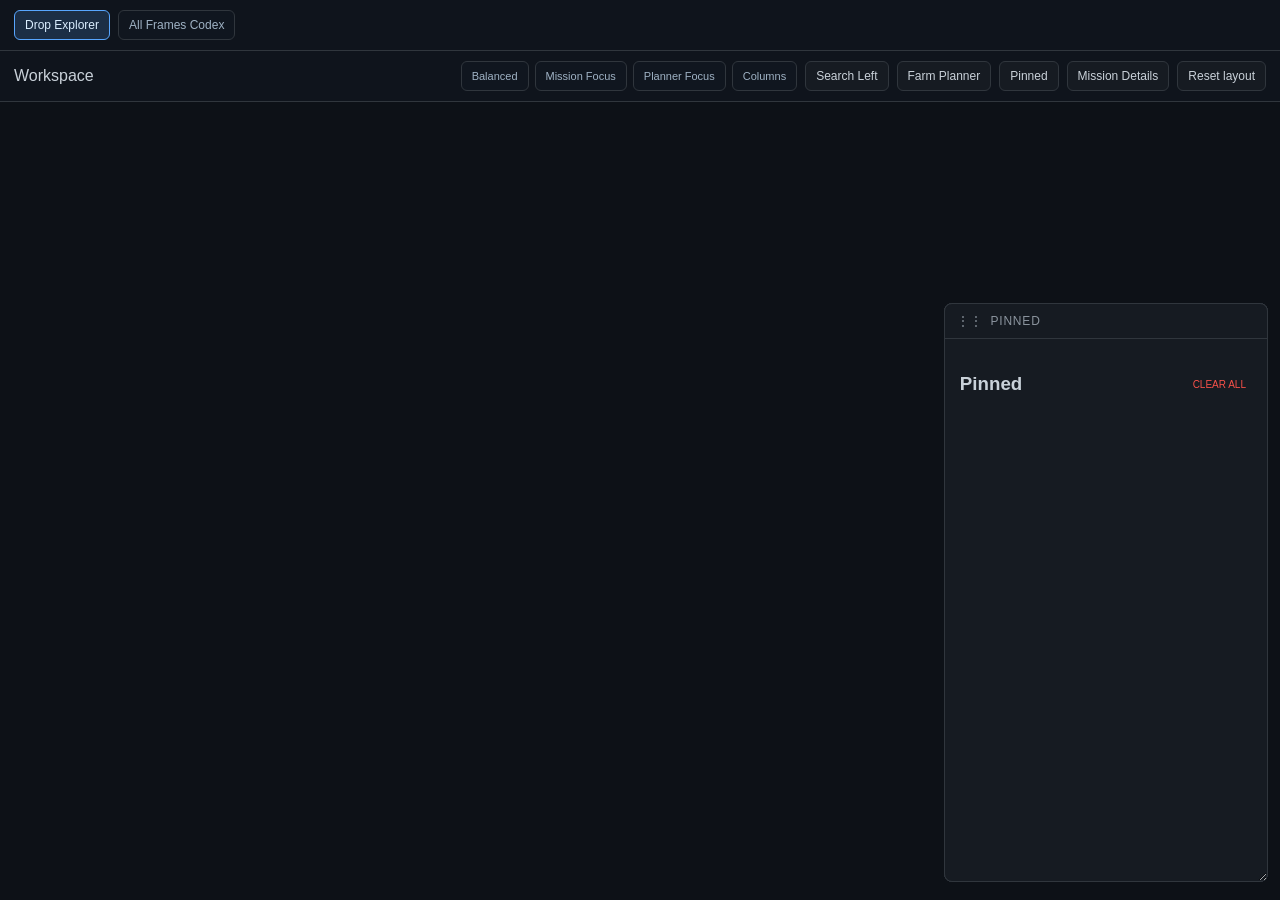
==== commit 9c75dd00: "Add allframes codex page and navigation links" ====
--- a/index.html
+++ b/index.html
@@ -11,7 +11,12 @@
 
   <link rel="stylesheet" href="style.css">
 </head>
-<body>
+<body class="with-site-nav">
+  <div class="site-nav">
+    <a href="index.html" class="site-nav-link active" aria-current="page">Drop Explorer</a>
+    <a href="allframes.html" class="site-nav-link">All Frames Codex</a>
+  </div>
+
   <div class="layout-toolbar">
     <div class="layout-title">Workspace</div>
     <div class="layout-controls">
@@ -24,7 +29,6 @@
       <button class="layout-toggle-btn" data-target="searchSection">Search Left</button>
       <button class="layout-toggle-btn" data-target="plannerSection">Farm Planner</button>
       <button class="layout-toggle-btn" data-target="pinnedSection">Pinned</button>
-      <button class="layout-toggle-btn" data-target="trackerSection">Warframe Tracker</button>
       <button class="layout-toggle-btn" data-target="missionSection">Mission Details</button>
       <button id="resetLayoutBtn" class="secondary-btn">Reset layout</button>
     </div>
@@ -148,17 +152,6 @@
         <div id="pinnedList"></div>
       </div>
     </section>
-
-    <section id="trackerSection" class="dock-panel" draggable="true">
-      <div class="dock-header"><span class="drag-handle">⋮⋮</span>Warframe tracker</div>
-      <div class="dock-content panel-right">
-        <div class="pinned-header">
-          <h3>Warframe Tracker</h3>
-          <span id="warframeTrackerCount" class="result-count"></span>
-        </div>
-        <div id="warframeTrackerList" class="warframe-tracker-list"></div>
-      </div>
-    </section>
   </div>
 
   <script src="script.js"></script>
--- a/style.css
+++ b/style.css
@@ -182,34 +182,32 @@
   grid-area: pinned;
 }
 
-#trackerSection {
-  grid-area: tracker;
-}
-
 .workspace-grid.layout-balanced {
-  grid-template-columns: repeat(3, minmax(280px, 1fr));
+  grid-template-columns: repeat(2, minmax(300px, 1fr));
   grid-template-areas:
-    "search planner mission"
-    "pinned tracker mission";
+    "search planner"
+    "mission pinned";
 }
 
 .workspace-grid.layout-mission-focus {
-  grid-template-columns: minmax(260px, 1fr) minmax(260px, 1fr) minmax(420px, 1.8fr);
+  grid-template-columns: minmax(280px, 1fr) minmax(420px, 1.6fr);
   grid-template-areas:
-    "search planner mission"
-    "pinned tracker mission";
+    "search mission"
+    "planner mission"
+    "pinned mission";
 }
 
 .workspace-grid.layout-planner-focus {
-  grid-template-columns: minmax(360px, 1.5fr) minmax(260px, 1fr) minmax(260px, 1fr);
+  grid-template-columns: minmax(280px, 1.4fr) minmax(300px, 1fr);
   grid-template-areas:
-    "planner mission search"
-    "planner pinned tracker";
+    "planner mission"
+    "planner search"
+    "planner pinned";
 }
 
 .workspace-grid.layout-columns {
-  grid-template-columns: repeat(5, minmax(220px, 1fr));
-  grid-template-areas: "search planner mission pinned tracker";
+  grid-template-columns: repeat(4, minmax(220px, 1fr));
+  grid-template-areas: "search planner mission pinned";
 }
 
 .workspace-grid[class*="preview-layout-"] .dock-panel {
@@ -621,16 +619,6 @@
   font-size: 12px;
 }
 
-.warframe-tracker-list {
-  display: grid;
-  gap: 8px;
-}
-
-.warframe-tracker-row.is-owned {
-  border-color: rgb(63 185 80 / 65%);
-  background: rgb(63 185 80 / 10%);
-}
-
 .toast {
   position: fixed;
   right: 24px;
@@ -661,8 +649,7 @@
       "search"
       "planner"
       "mission"
-      "pinned"
-      "tracker" !important;
+      "pinned" !important;
   }
 
   .layout-presets {
@@ -670,3 +657,95 @@
     flex-wrap: wrap;
   }
 }
+
+.site-nav {
+  display: flex;
+  gap: 8px;
+  padding: 10px 14px;
+  border-bottom: 1px solid var(--border);
+  background: #0f141c;
+}
+
+.site-nav-link {
+  padding: 7px 10px;
+  border: 1px solid var(--border);
+  border-radius: 6px;
+  background: #10161f;
+  color: #9fb2c4;
+  font-size: 12px;
+  text-decoration: none;
+}
+
+.site-nav-link.active {
+  border-color: var(--accent);
+  color: #dbeeff;
+  background: rgb(88 166 255 / 18%);
+}
+
+.codex-page {
+  height: auto;
+  min-height: 100dvh;
+  overflow: auto;
+}
+
+.codex-wrapper {
+  max-width: 1100px;
+  margin: 0 auto;
+  padding: 18px 14px 26px;
+}
+
+.codex-header h1 {
+  margin-bottom: 8px;
+}
+
+.codex-header p {
+  margin-top: 0;
+  color: #9fb2c4;
+}
+
+.codex-grid {
+  display: grid;
+  gap: 12px;
+  grid-template-columns: repeat(auto-fit, minmax(240px, 1fr));
+  margin-top: 12px;
+}
+
+.frame-card {
+  background: var(--sidebar);
+  border: 1px solid var(--border);
+  border-radius: 8px;
+  padding: 12px;
+}
+
+.frame-card h2 {
+  margin: 0 0 2px;
+}
+
+.frame-role {
+  margin: 0 0 10px;
+  color: var(--accent);
+  font-weight: 600;
+}
+
+.frame-card ul {
+  margin: 0;
+  padding-left: 18px;
+  display: grid;
+  gap: 6px;
+}
+
+.codex-section {
+  margin-top: 18px;
+  padding: 14px;
+  border: 1px solid var(--border);
+  border-radius: 8px;
+  background: var(--sidebar);
+}
+
+.codex-section h2 {
+  margin-top: 0;
+}
+
+.with-site-nav .workspace-grid {
+  height: calc(100dvh - 108px);
+}
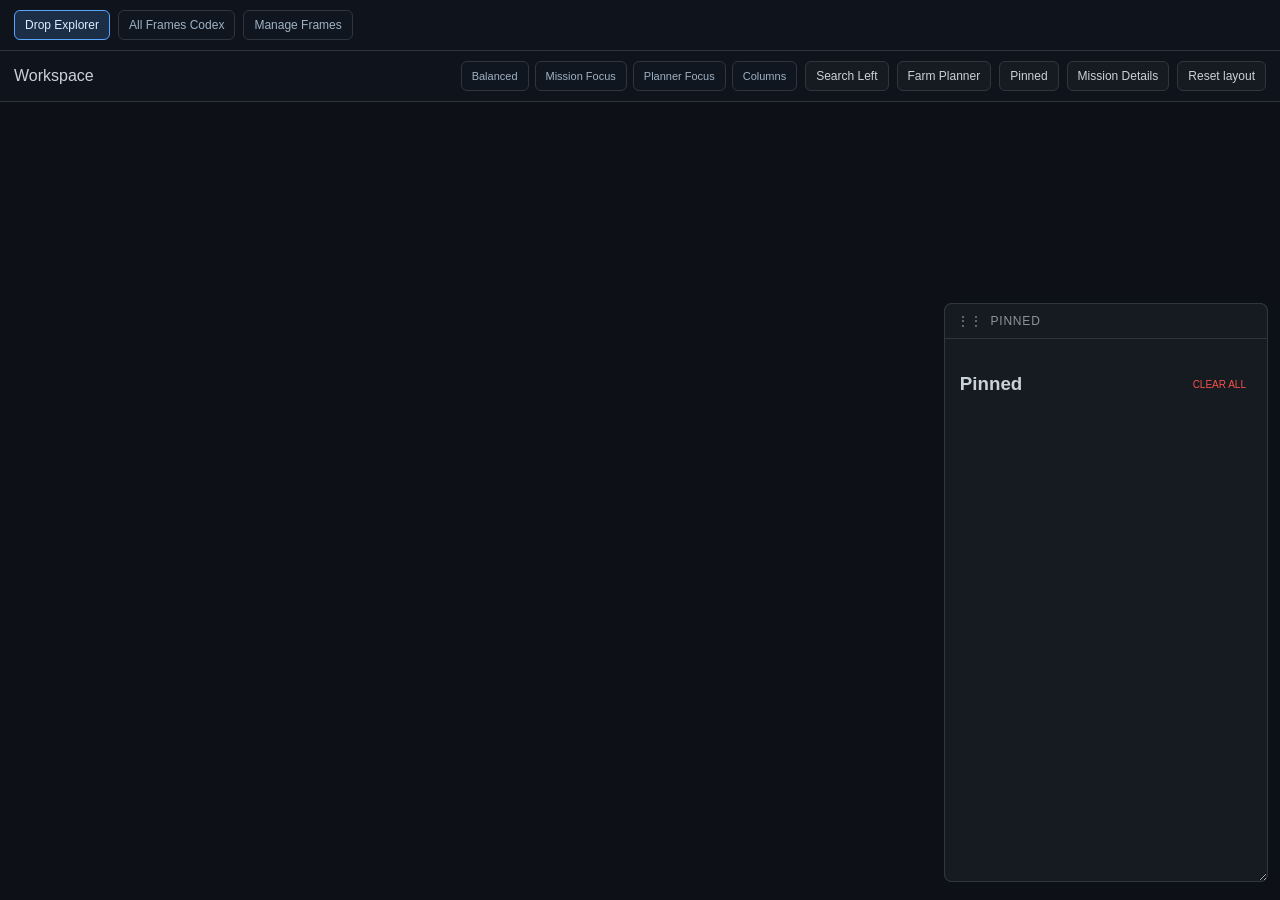
==== commit 37833b1c: "Add editable Warframe codex with separate manage page" ====
--- a/index.html
+++ b/index.html
@@ -15,6 +15,7 @@
   <div class="site-nav">
     <a href="index.html" class="site-nav-link active" aria-current="page">Drop Explorer</a>
     <a href="allframes.html" class="site-nav-link">All Frames Codex</a>
+    <a href="allframes-manage.html" class="site-nav-link">Manage Frames</a>
   </div>
 
   <div class="layout-toolbar">
--- a/style.css
+++ b/style.css
@@ -749,3 +749,40 @@
 .with-site-nav .workspace-grid {
   height: calc(100dvh - 108px);
 }
+
+.manage-form {
+  display: grid;
+  gap: 8px;
+}
+
+.manage-form input,
+.manage-form textarea {
+  padding: 8px 9px;
+  border: 1px solid var(--border);
+  border-radius: 6px;
+  background: #0f141c;
+  color: var(--text);
+}
+
+.form-actions {
+  display: flex;
+  gap: 8px;
+  margin-top: 4px;
+}
+
+.manage-table {
+  width: 100%;
+  border-collapse: collapse;
+}
+
+.manage-table th,
+.manage-table td {
+  border: 1px solid var(--border);
+  padding: 8px;
+  text-align: left;
+  vertical-align: top;
+}
+
+.manage-table th {
+  background: #161b22;
+}
